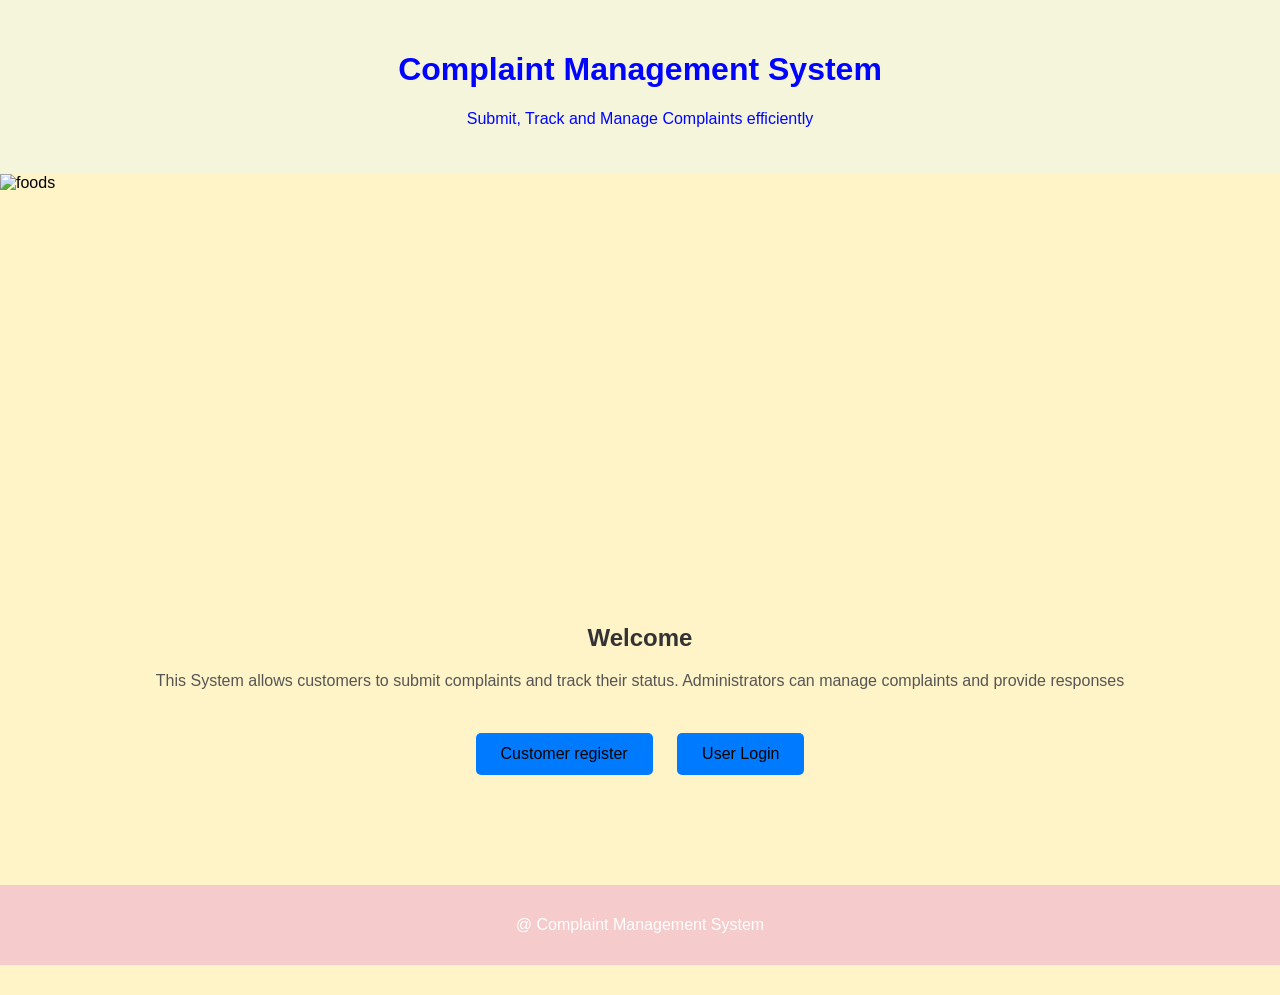
==== index.html @ 7fbb527c "Rename home.html to index.html" ====
<!DOCTYPE html>
<html lang="en">
<head>
    <meta charset="UTF-8">
    <meta name="viewport" content="width=device-width, initial-scale=1.0">
    <title>Complaint Management System</title>
    <link rel="stylesheet" href="style.css">
</head>
<body>
  <header>
    <h1>Complaint Management System</h1>
    <p>Submit, Track and Manage Complaints efficiently</p>
  </header>  

  <img src="c:\Users\Admin\Pictures\getop.jpg" alt="foods">

  <div class="container">
    <h2>Welcome</h2>
    <p>This System allows customers to submit complaints and track their status. Administrators can manage complaints and provide responses</p>

    <div class="buttongroup">
    <a href="register.html" class="btn">Customer register</a>
    
    <a href="auth.html" class="btn">User Login</a>
  
</div>
  </div>

  <footer>
    <p>@ Complaint Management System</p>
  </footer>
</body>
</html>
---- style.css ----
/* Global & Base Styles */
body {
    margin: 0;
    padding: 0;
    width: 100%;
    font-family: Arial, Helvetica, sans-serif;
    background-color: #FFF3C8;
}

header {
    background-color: beige;
    color: rgb(0, 4, 255);
    text-align: center;
    padding: 30px;
}

footer {
    text-align: center;
    margin-top: 100px;
    margin-bottom: 30px;
    padding: 15px;
    background-color: #F5CBCB;
    color: white; 
}

img {
    width: 100%;
    height: 400px;
    object-fit: cover;
    display: block;
}

/* Buttons & Global Layout Containers*/
.container {
    width: 80%;
    margin: 50px auto 0 auto;
    text-align: center;
}

.container h2 {
    color: #333;
    margin-bottom: 15px;
}

.container p {
    color: #555;
    line-height: 1.6;
}

.buttongroup {
    margin-top: 30px;
}

.btn {
    display: inline-block;
    background: #007bff;
    color: black;
    padding: 12px 25px;
    margin: 10px;
    text-decoration: none;
    border-radius: 5px;
    transition: background 0.2s ease;
}

.btn:hover {
    background: #0056b3;
}

/* Forms (Login, Register, Complaints)*/
.register-container, 
.login-container,
.complaint-container {
    display: flex;
    justify-content: center;
    align-items: center;
    min-height: 80vh;
    padding: 20px;
}

.form-box {
    background-color: cadetblue; 
    width: 100%;
    max-width: 500px;
    padding: 30px;
    border-radius: 10px;
    box-shadow: 0 4px 15px rgba(0, 0, 0, 0.15);
}

.form-box h2 {
    text-align: center;
    margin-bottom: 25px;
}

label {
    display: block;
    margin-top: 10px;
    margin-bottom: 5px;
    font-weight: bold;
}

input,
select,
textarea {
    width: 100%;
    padding: 10px;
    border: 1px solid #999;
    border-radius: 5px;
    box-sizing: border-box;
    margin-bottom: 15px;
}

textarea {
    resize: vertical;
}

input[type="file"] {
    padding: 5px;
    background-color: white;
}

button {
    width: 100%;
    padding: 12px;
    border: none;
    border-radius: 5px;
    background-color: #007bff;
    color: white;
    font-size: 16px;
    cursor: pointer;
    transition: background 0.2s ease;
}

button:hover {
    background-color: #0056b3;
}

/*Horizontal CSS Grid Dashboard */
.dahboard {
    display: grid;
    grid-auto-flow: column;                /* Forces cards to sit side-by-side horizontally */
    grid-auto-columns: minmax(150px, 1fr);  /* Makes cards equal width, minimum 150px */
    gap: 15px;                             /* Space between the cards */
    margin: 20px auto;
    max-width: 1200px;                     
    padding: 10px 20px;
    overflow-x: auto;                      /* Allows horizontal scrolling on small screens */
    scrollbar-width: thin;                 
}

.dahboard .box {
    background-color: #f8f9fa;  
    border: 1px solid #dee2e6;
    border-radius: 6px;
    padding: 15px;
    text-align: center;
    box-shadow: 0 2px 4px rgba(0, 0, 0, 0.05);
}

.dahboard .box h3 {
    margin: 0 0 10px 0;
    font-size: 16px;
    color: #495057;
}

.dahboard .box p {
    margin: 0;
    font-size: 24px;
    font-weight: bold;
    color: #007bff;            
}

.box strong {
    color: #333;
}

/*tables*/

table {
    width: 100%;
    border-collapse: collapse;
    margin-top: 30px;
    background: white;
}

table th,
table td {
    border: 1px solid #ddd;
    padding: 12px;
    text-align: center;
}

table th {
    background-color: #007bff;
    color: white;
}

table tr:nth-child(even) {
    background-color: #f2f2f2;
}

table tr:hover {
    background-color: #e9ecef;
}

   /*6. Responsive Media Queries */
@media (max-width: 768px) {

    
    .form-box {
        width: 100%;
    }

    table {
        font-size: 14px;
    }
}
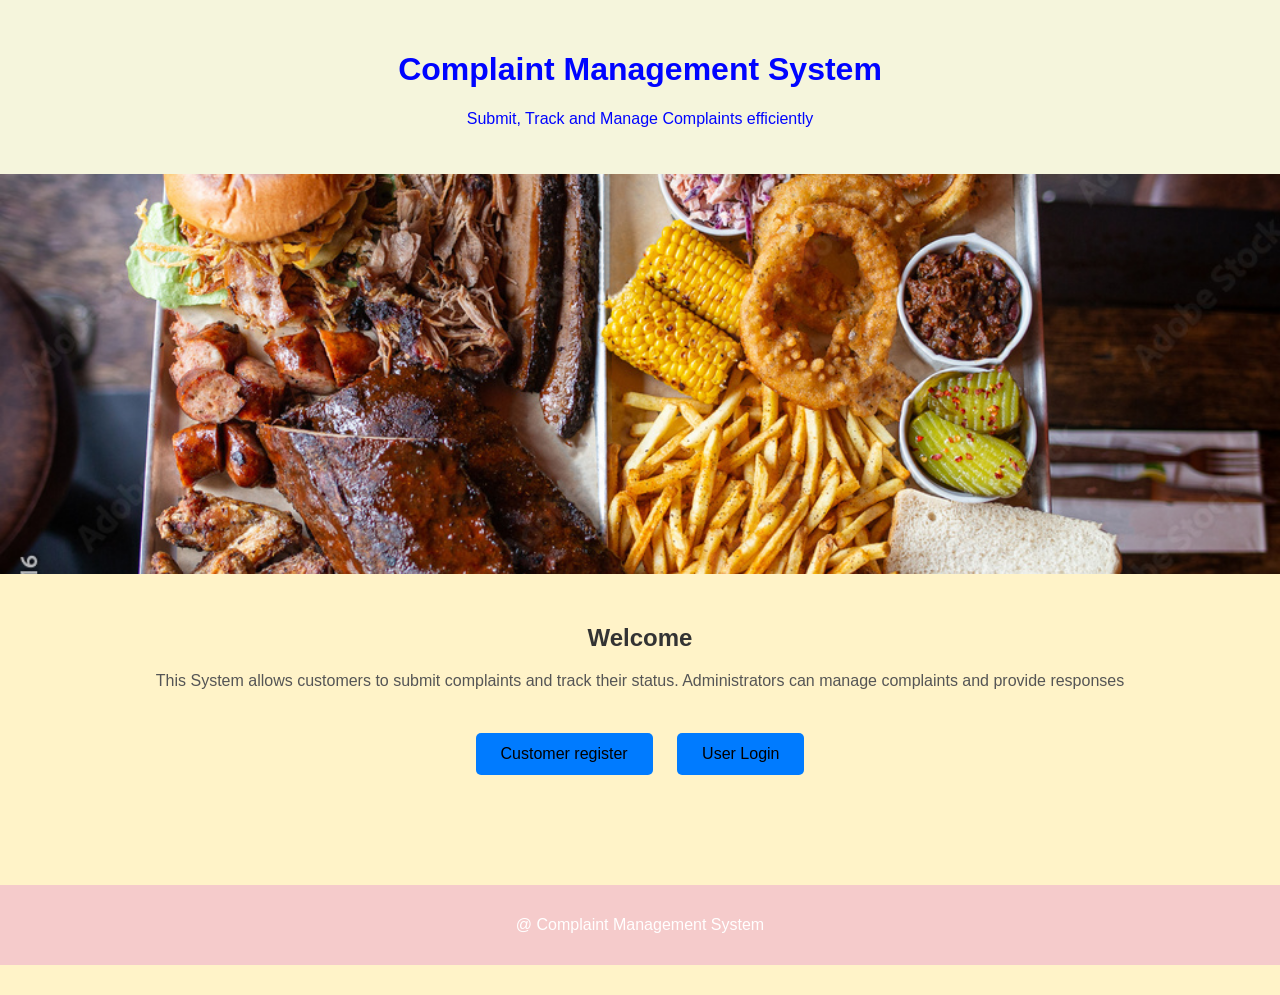
==== commit b51299db: "Changing the image" ====
--- a/index.html
+++ b/index.html
@@ -12,7 +12,7 @@
     <p>Submit, Track and Manage Complaints efficiently</p>
   </header>  
 
-  <img src="c:\Users\Admin\Pictures\getop.jpg" alt="foods">
+  <img src="images/getop.jpg" alt="foods">
 
   <div class="container">
     <h2>Welcome</h2>
